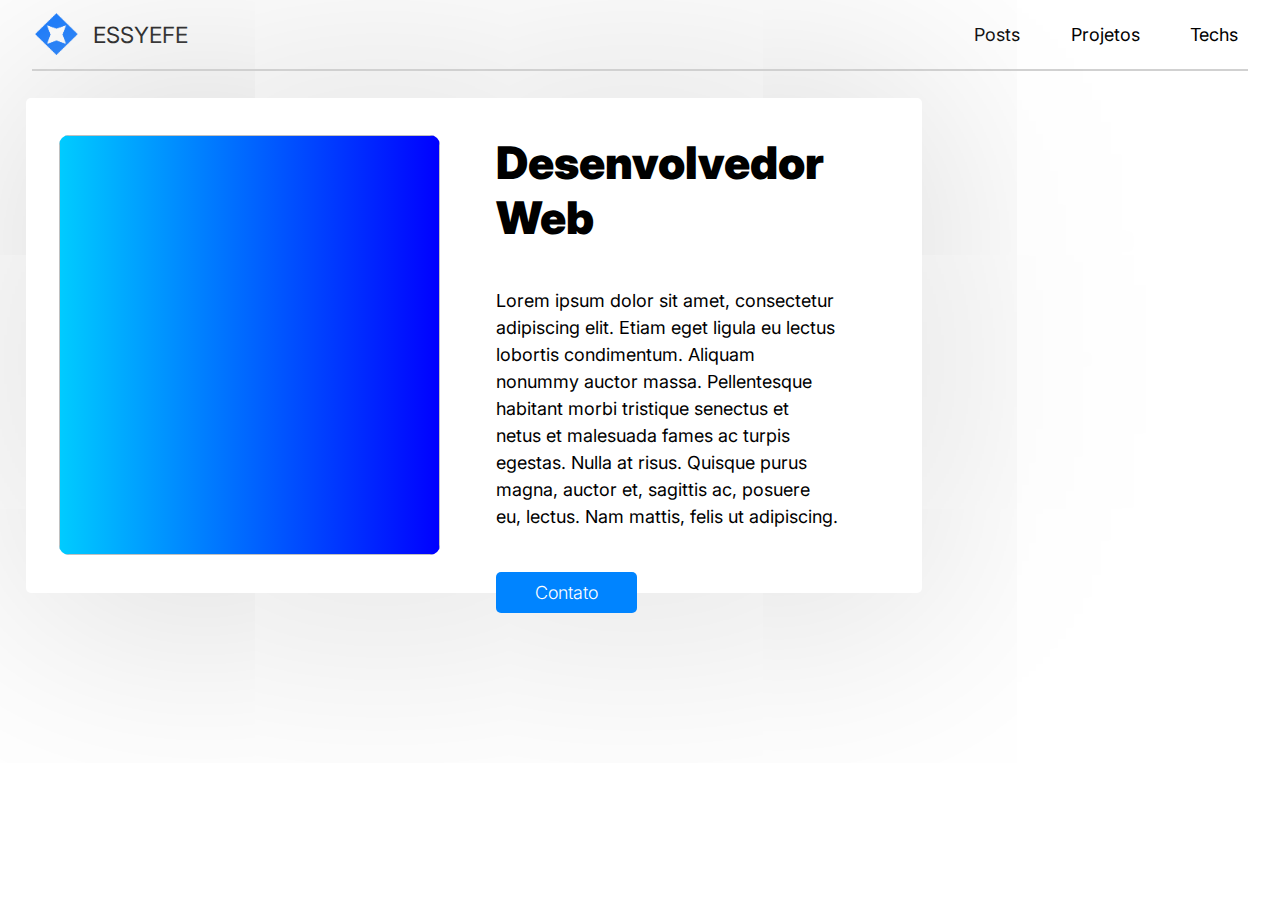
==== index.html @ b485cfb8 "Commit Inicial | Estrutura de Arquivos | README.md | index.html" ====
<!DOCTYPE html>
<html lang="en">

<head>
    <meta charset="UTF-8">
    <meta name="viewport" content="width=device-width, initial-scale=1.0">
    <link rel="stylesheet" href="project/css/index.css">
    <title>Document</title>
</head>

<body>
    <div class="box-navbar">
        <nav class="navbar">
            <div class="box-logo-navbar">
                <a class="link-logo-navbar" href=""><img class="img-logo-navbar"
                        src="project/images/essyefe-logo.png"></a>
                <a class="logo-navbar" href="">ESSYEFE</a>
            </div>
            <div class="box-itens-navbar">
                <a class="item-navbar" href="">Posts</a>
                <a class="item-navbar" href="">Projetos</a>
                <a class="item-navbar" href="">Techs</a>
            </div>
        </nav>
    </div>
    <div class="box-main">
        <div class="box-content">
            <div class="box-img-main">
                <img class="img-main">
            </div>
            <div class="box-texts">
                <div class="texts-main">
                    <h1 class="title-main">Desenvolvedor Web</h1>
                    <p class="description-main">Lorem ipsum dolor sit amet, consectetur adipiscing elit. Etiam eget ligula eu lectus lobortis
                        condimentum. Aliquam nonummy auctor massa. Pellentesque habitant morbi tristique senectus et
                        netus et malesuada fames ac turpis egestas. Nulla at risus. Quisque purus magna, auctor et,
                        sagittis ac, posuere eu, lectus. Nam mattis, felis ut adipiscing.</p>
                    <a class="contact-btn" href="">Contato</a>
                </div>
            </div>
        </div>
    </div>
</body>

</html>
---- project/css/index.css ----
@import url('https://fonts.googleapis.com/css2?family=Inter:wght@100..900&display=swap');


body {
    margin: 0;
    box-sizing: border-box;
    font-family: "Inter", sans-serif;
}

a {
    text-decoration: none;
}

/* ----------------------- Navbar ----------------------- */

.box-navbar {
    display: flex;
    align-items: center;
    justify-content: center;
    width: 100%;
    height: 70px;
}

.navbar {
    display: flex;
    align-items: center;
    justify-content: space-between;
    width: 95%;
    height: 100%;
    border-bottom: 2px solid rgb(209, 209, 209);
}

.box-logo-navbar {
    display: flex;
    flex-direction: row;
    align-items: center;
    gap: 5%;
    width: 20%;
    height: 80%;
}

.link-logo-navbar {
    display: flex;
    align-items: center;
    justify-content: center;
    width: 20%;
}

.logo-navbar {
    color: black;
    font-size: 2.5vmin;
    transition: 1s;
}

.logo-navbar:hover {
    font-weight: 900;
    color: rgb(0, 153, 255);
}

.img-logo-navbar {
    width: 100%;
    height: 100%;
}

.box-itens-navbar {
    height: 100%;
    width: 50%;
    display: flex;
    flex-direction: row;
    justify-content: end;
    gap: 5%;
    align-items: center;
}

.item-navbar {
    font-size: 2vmin;
    color: black;
    padding: 10px;
    border-radius: 5px;
    transition: 0.5s;
    text-align: center;
}

.item-navbar:hover {
    background-color: rgb(0, 89, 255);
    color: white;
}

/* ----------------------- Main ----------------------- */

.box-main {
    display: flex;
    align-items: center;
    width: 100%;
    height: 550px;
    /*border: 5px solid blue;*/
}

.box-content {
    display: flex;
    align-items: center;
    width: 70%;
    height: 90%;
    /*border: 5px solid green;*/
    margin-left: 2%;
    box-shadow: 0px 0px 300px 0px rgb(207, 207, 207);
    border-radius: 5px;
}

.box-img-main {
    display: flex;
    align-items: center;
    justify-content: center;
    height: 100%;
    width: 50%;
    /*border: 5px solid red;*/
}

.img-main {
    background: linear-gradient(to left, blue, rgb(0, 204, 255));
    display: flex;
    width: 85%;
    height: 85%;
    border-radius: 10px;
}

.box-texts {
    display: flex;
    flex-direction: column;
    align-items: center;
    justify-content: center;
    /*border: 5px solid orangered;*/
    height: 100%;
    width: 50%;
}

.texts-main {
    display: flex;
    flex-direction: column;
    /*border: 5px solid rgb(128, 0, 64);*/
    width: 90%;
    height: 85%;
    gap: 10%;
}

.title-main {
    font-weight: 900;
    padding: 0;
    margin: 0;
    font-size: 5vmin;
}

.description-main {
    font-weight: 400;
    margin: 0;
    font-size: 2vmin;
    line-height: 3vmin;
    width: 85%;
}

.contact-btn {
    text-align: center;
    border-radius: 5px;
    padding: 10px;
    background-color: rgb(0, 132, 255);
    width: 30%;
    color: white;
    font-weight: 300;
    font-size: 2vmin;
    transition: 0.5s;
} 

.contact-btn:hover {
    background-color: white;
    border: 1px solid rgb(0, 132, 255);
    color: rgb(0, 132, 255);
}

@media (max-width : 600px) {

    .box-main {
        height: 500px;
    }

    .box-content {
        width: 95%;
    }

    .description-main {
        font-size: 2vmin;
    }
}
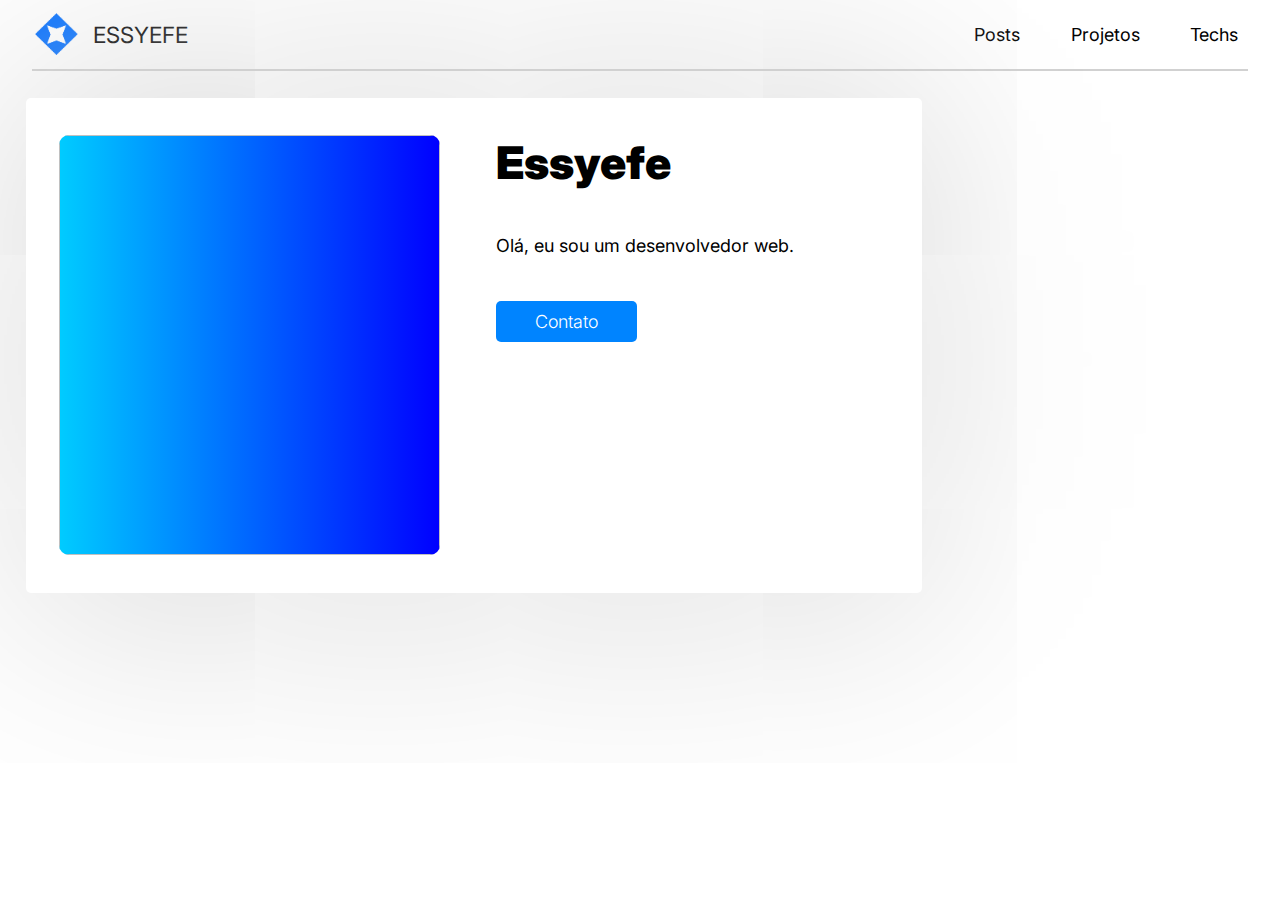
==== commit ee035d73: "Linkando paginas" ====
--- a/index.html
+++ b/index.html
@@ -1,25 +1,25 @@
 <!DOCTYPE html>
-<html lang="en">
+<html lang="pt-br">
 
 <head>
     <meta charset="UTF-8">
     <meta name="viewport" content="width=device-width, initial-scale=1.0">
     <link rel="stylesheet" href="project/css/index.css">
-    <title>Document</title>
+    <title>Essyefe | Index</title>
 </head>
 
 <body>
     <div class="box-navbar">
         <nav class="navbar">
             <div class="box-logo-navbar">
-                <a class="link-logo-navbar" href=""><img class="img-logo-navbar"
-                        src="project/images/essyefe-logo.png"></a>
-                <a class="logo-navbar" href="">ESSYEFE</a>
+                <a class="link-logo-navbar" href="index.html"><img class="img-logo-navbar"
+                        src="project/images/essyefe-logo.png" alt="Logo - Essyefe"></a>
+                <a class="logo-navbar" href="index.html">ESSYEFE</a>
             </div>
             <div class="box-itens-navbar">
-                <a class="item-navbar" href="">Posts</a>
-                <a class="item-navbar" href="">Projetos</a>
-                <a class="item-navbar" href="">Techs</a>
+                <a class="item-navbar" href="project/html/pages/posts.html">Posts</a>
+                <a class="item-navbar" href="project/html/pages/projects.html">Projetos</a>
+                <a class="item-navbar" href="project/html/pages/techs.html">Techs</a>
             </div>
         </nav>
     </div>
@@ -30,11 +30,8 @@
             </div>
             <div class="box-texts">
                 <div class="texts-main">
-                    <h1 class="title-main">Desenvolvedor Web</h1>
-                    <p class="description-main">Lorem ipsum dolor sit amet, consectetur adipiscing elit. Etiam eget ligula eu lectus lobortis
-                        condimentum. Aliquam nonummy auctor massa. Pellentesque habitant morbi tristique senectus et
-                        netus et malesuada fames ac turpis egestas. Nulla at risus. Quisque purus magna, auctor et,
-                        sagittis ac, posuere eu, lectus. Nam mattis, felis ut adipiscing.</p>
+                    <h1 class="title-main">Essyefe</h1>
+                    <p class="description-main">Olá, eu sou um desenvolvedor web.</p>
                     <a class="contact-btn" href="">Contato</a>
                 </div>
             </div>
--- a/project/css/index.css
+++ b/project/css/index.css
@@ -54,7 +54,7 @@
 
 .logo-navbar:hover {
     font-weight: 900;
-    color: rgb(0, 153, 255);
+    color: rgb(0, 132, 255);
 }
 
 .img-logo-navbar {
@@ -82,7 +82,7 @@
 }
 
 .item-navbar:hover {
-    background-color: rgb(0, 89, 255);
+    background-color: rgb(0, 132, 255);
     color: white;
 }
 
